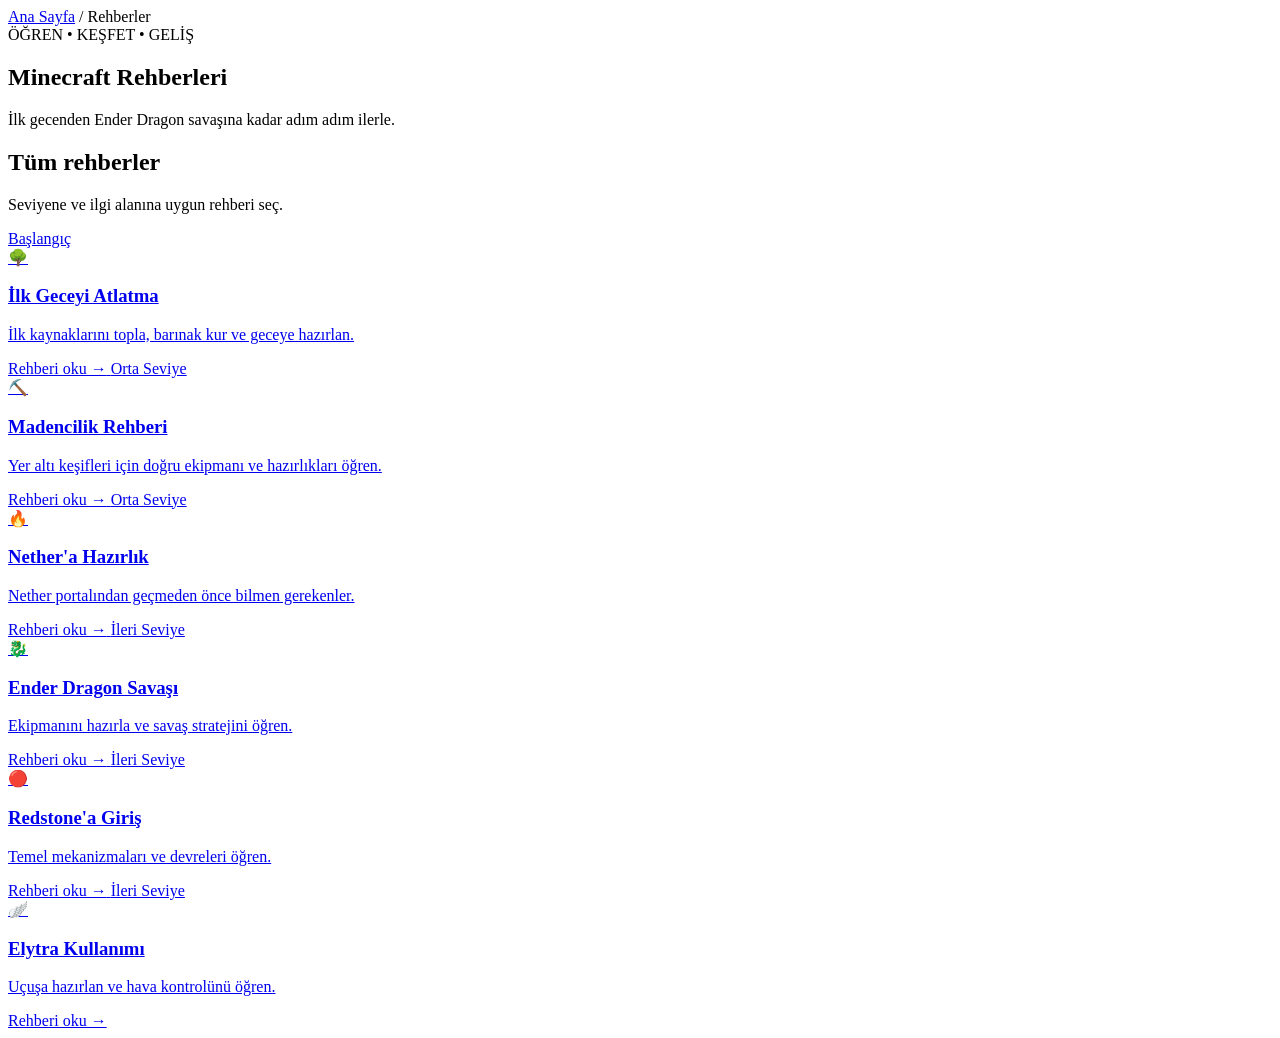
==== rehberler.html @ 572db7c0 "Create rehberler.html" ====
<!DOCTYPE html>
<html lang="tr">
<head>
    <meta charset="UTF-8">
    <meta name="viewport" content="width=device-width, initial-scale=1.0">
    <title>Minecraft Rehberleri | GameGuide</title>
    <link rel="stylesheet" href="css/style.css">
    <script src="js/script.js" defer></script>
</head>
<body data-page="guides">

<header id="site-header"></header>

<main>
    <section class="page-hero">
        <div class="container">
            <div class="breadcrumbs"><a href="index.html">Ana Sayfa</a> / Rehberler</div>
            <span class="eyebrow">ÖĞREN • KEŞFET • GELİŞ</span>
            <h1>Minecraft <span>Rehberleri</span></h1>
            <p>İlk gecenden Ender Dragon savaşına kadar adım adım ilerle.</p>
        </div>
    </section>

    <section class="section">
        <div class="container">
            <div class="section-heading">
                <div>
                    <h2>Tüm rehberler</h2>
                    <p>Seviyene ve ilgi alanına uygun rehberi seç.</p>
                </div>
            </div>

            <div class="guide-grid">
                <a class="guide-card" href="rehber-detay.html?guide=ilk-gece">
                    <span class="badge">Başlangıç</span>
                    <div class="large-icon">🌳</div>
                    <h3>İlk Geceyi Atlatma</h3>
                    <p>İlk kaynaklarını topla, barınak kur ve geceye hazırlan.</p>
                    <span class="text-link">Rehberi oku →</span>
                </a>

                <a class="guide-card" href="rehber-detay.html?guide=madencilik">
                    <span class="badge">Orta Seviye</span>
                    <div class="large-icon">⛏️</div>
                    <h3>Madencilik Rehberi</h3>
                    <p>Yer altı keşifleri için doğru ekipmanı ve hazırlıkları öğren.</p>
                    <span class="text-link">Rehberi oku →</span>
                </a>

                <a class="guide-card" href="rehber-detay.html?guide=nether">
                    <span class="badge">Orta Seviye</span>
                    <div class="large-icon">🔥</div>
                    <h3>Nether'a Hazırlık</h3>
                    <p>Nether portalından geçmeden önce bilmen gerekenler.</p>
                    <span class="text-link">Rehberi oku →</span>
                </a>

                <a class="guide-card" href="rehber-detay.html?guide=end">
                    <span class="badge">İleri Seviye</span>
                    <div class="large-icon">🐉</div>
                    <h3>Ender Dragon Savaşı</h3>
                    <p>Ekipmanını hazırla ve savaş stratejini öğren.</p>
                    <span class="text-link">Rehberi oku →</span>
                </a>

                <a class="guide-card" href="rehber-detay.html?guide=redstone">
                    <span class="badge">İleri Seviye</span>
                    <div class="large-icon">🔴</div>
                    <h3>Redstone'a Giriş</h3>
                    <p>Temel mekanizmaları ve devreleri öğren.</p>
                    <span class="text-link">Rehberi oku →</span>
                </a>

                <a class="guide-card" href="rehber-detay.html?guide=elytra">
                    <span class="badge">İleri Seviye</span>
                    <div class="large-icon">🪽</div>
                    <h3>Elytra Kullanımı</h3>
                    <p>Uçuşa hazırlan ve hava kontrolünü öğren.</p>
                    <span class="text-link">Rehberi oku →</span>
                </a>
            </div>
        </div>
    </section>
</main>

<footer id="site-footer"></footer>

</body>
</html>
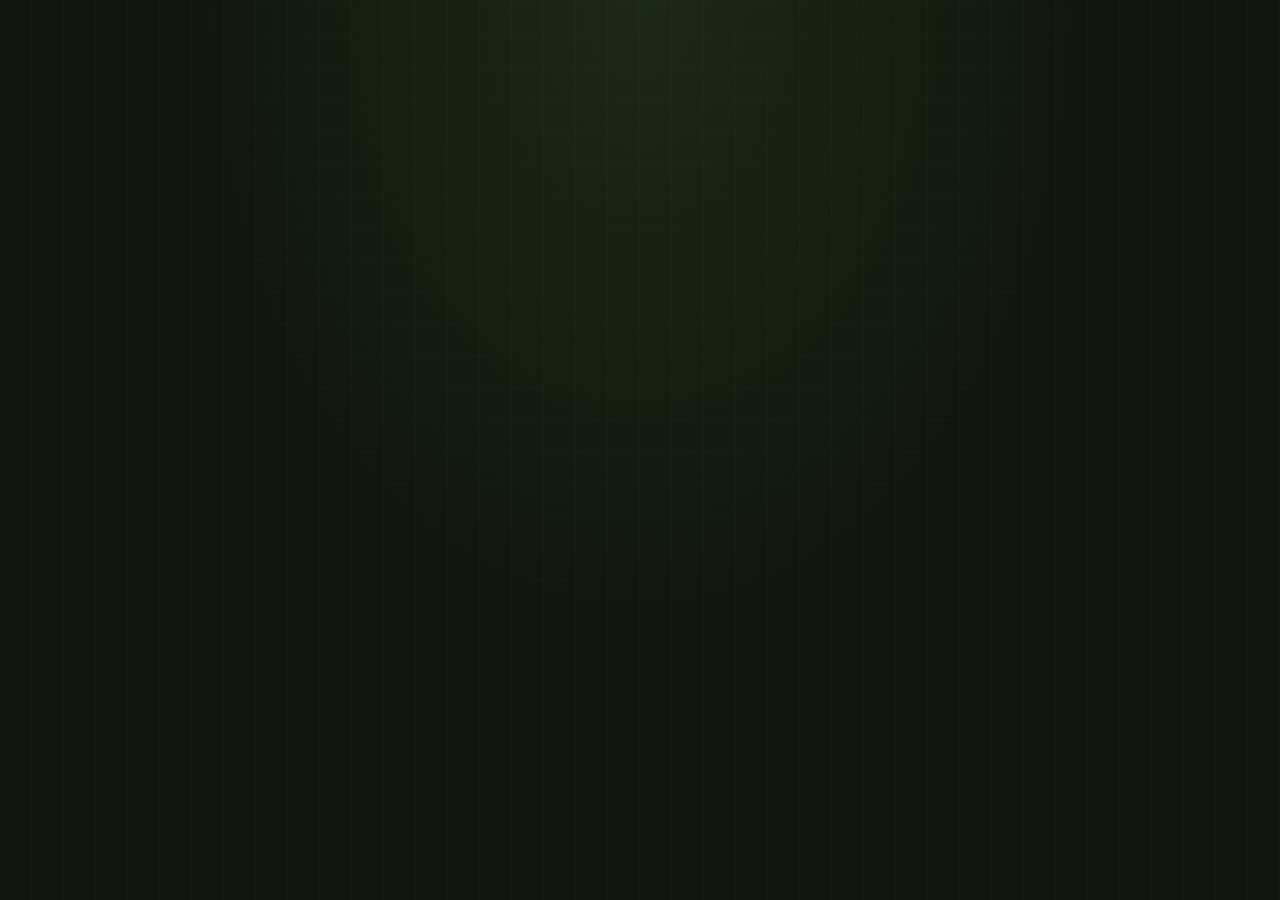
==== commit 0a4382d1: "Update rehberler.html" ====
--- a/rehberler.html
+++ b/rehberler.html
@@ -1,89 +1,1004 @@
 <!DOCTYPE html>
 <html lang="tr">
 <head>
-    <meta charset="UTF-8">
-    <meta name="viewport" content="width=device-width, initial-scale=1.0">
-    <title>Minecraft Rehberleri | GameGuide</title>
-    <link rel="stylesheet" href="css/style.css">
-    <script src="js/script.js" defer></script>
-</head>
-<body data-page="guides">
-
-<header id="site-header"></header>
+<meta charset="UTF-8">
+<meta name="viewport" content="width=device-width, initial-scale=1">
+<meta name="theme-color" content="#10170f">
+<meta name="description" content="GameGuide Minecraft bilgi merkezi. Minecraft Wiki, bloklar, eşyalar, moblar, biyomlar, rehberler ve PvP taktikleri.">
+<title>GameGuide | Minecraft Bilgi Merkezi</title>
+
+<style>
+:root {
+    --bg: #10170f;
+    --panel: #1a2418;
+    --panel2: #273624;
+    --green: #8fdf55;
+    --text: #f4f3df;
+    --muted: #c0c5a9;
+    --border: #425538;
+}
+
+* {
+    box-sizing: border-box;
+    margin: 0;
+    padding: 0;
+}
+
+html {
+    scroll-behavior: smooth;
+    scroll-padding-top: 90px;
+}
+
+body {
+    color: var(--text);
+    background-color: #11170f;
+    background-image:
+        radial-gradient(ellipse at 50% 0%, rgba(79,123,47,.18), transparent 48%),
+        repeating-linear-gradient(0deg, transparent 0 31px, rgba(167,201,131,.025) 31px 32px),
+        repeating-linear-gradient(90deg, transparent 0 31px, rgba(167,201,131,.025) 31px 32px);
+    background-attachment: fixed;
+    font-family: Arial, Helvetica, sans-serif;
+    line-height: 1.65;
+}
+
+::selection {
+    background: #8fdf55;
+    color: #172012;
+}
+
+a {
+    color: inherit;
+    text-decoration: none;
+}
+
+button,
+input {
+    font: inherit;
+}
+
+button {
+    cursor: pointer;
+}
+
+button:focus-visible,
+a:focus-visible,
+input:focus-visible,
+summary:focus-visible {
+    outline: 2px solid var(--green);
+    outline-offset: 3px;
+}
+
+.container {
+    position: relative;
+    z-index: 1;
+    width: min(1120px, 92%);
+    margin: auto;
+}
+
+/* ÜST MENÜ */
+
+header {
+    position: sticky;
+    top: 0;
+    z-index: 100;
+    background: rgba(17,24,15,.97);
+    border-bottom: 4px solid #406c2c;
+    box-shadow: 0 5px 0 rgba(0,0,0,.22);
+    backdrop-filter: blur(14px);
+}
+
+header::before {
+    content: "";
+    position: absolute;
+    top: 0;
+    left: 0;
+    right: 0;
+    height: 5px;
+    background: repeating-linear-gradient(
+        90deg,
+        #85d64b 0 24px,
+        #69b43c 24px 48px,
+        #4d8d31 48px 72px
+    );
+}
+
+.navbar {
+    min-height: 70px;
+    padding-top: 5px;
+    display: flex;
+    align-items: center;
+    justify-content: space-between;
+    gap: 18px;
+}
+
+.logo {
+    display: flex;
+    align-items: center;
+    gap: 10px;
+    font-size: 22px;
+    font-weight: 900;
+    white-space: nowrap;
+    letter-spacing: -.7px;
+    text-shadow: 2px 2px #000;
+}
+
+.logo-icon {
+    display: grid;
+    place-items: center;
+    width: 38px;
+    height: 38px;
+    color: #183016;
+    background: linear-gradient(#9de75b 30%, #5b9b35 30%);
+    border: 3px solid #d4f4a4;
+    border-radius: 2px;
+    box-shadow: inset -4px -4px #0003, 3px 3px #080d08;
+}
+
+.logo span:last-child {
+    color: var(--green);
+}
+
+.nav {
+    display: flex;
+    flex-wrap: wrap;
+    align-items: center;
+    gap: 8px;
+}
+
+.nav a {
+    padding: 8px 9px;
+    color: #d3dbbd;
+    border: 1px solid transparent;
+    font-size: 10px;
+    font-weight: 700;
+    letter-spacing: .2px;
+    text-transform: uppercase;
+    transition: .2s;
+}
+
+.nav a:hover {
+    color: #fff;
+    background: #2b4223;
+    border-color: #638d43;
+    box-shadow: inset 0 -3px var(--green);
+}
+
+.menu-button {
+    display: none;
+    padding: 8px 12px;
+    color: white;
+    background: var(--panel);
+    border: 2px solid #668c48;
+    border-radius: 2px;
+    box-shadow: 3px 3px #090d08;
+}
+
+/* ANA SAYFA */
+
+.hero {
+    position: relative;
+    isolation: isolate;
+    overflow: hidden;
+    padding: 82px 0 50px;
+    background:
+        linear-gradient(180deg, rgba(19,37,28,.54), rgba(17,23,15,.96)),
+        repeating-linear-gradient(90deg, transparent 0 47px, #77ad560d 47px 48px),
+        radial-gradient(ellipse at 18% 10%, #2c6137 0%, transparent 42%),
+        radial-gradient(ellipse at 85% 0%, #244d31 0%, transparent 42%),
+        #121a12;
+    border-bottom: 14px solid #493722;
+}
+
+.hero::before {
+    content: "";
+    position: absolute;
+    left: 0;
+    right: 0;
+    bottom: -14px;
+    height: 14px;
+    background: repeating-linear-gradient(
+        90deg,
+        #72b943 0 32px,
+        #5c9b35 32px 64px,
+        #82cc49 64px 96px
+    );
+    z-index: 2;
+}
+
+.hero::after {
+    content: "";
+    position: absolute;
+    inset: 0;
+    pointer-events: none;
+    opacity: .2;
+    background-image: radial-gradient(#a8d680 1px, transparent 1.5px);
+    background-size: 26px 26px;
+    z-index: -1;
+}
+
+.hero-layout {
+    display: grid;
+    grid-template-columns: 1.2fr .8fr;
+    gap: 36px;
+    align-items: center;
+}
+
+.eyebrow {
+    display: inline-block;
+    padding: 6px 11px;
+    margin-bottom: 16px;
+    color: #d7f5b6;
+    background: #223d23;
+    border: 2px solid #588342;
+    border-radius: 2px;
+    font-size: 10px;
+    font-weight: 800;
+    letter-spacing: 1px;
+    box-shadow: 3px 3px #0a0e09;
+}
+
+.hero h1 {
+    margin-bottom: 18px;
+    font-family: "Courier New", monospace;
+    font-size: clamp(35px, 5vw, 58px);
+    font-weight: 900;
+    line-height: 1.12;
+    letter-spacing: -2px;
+    text-shadow: 3px 3px #070b07, 5px 5px #0004;
+}
+
+.hero h1 span {
+    color: #9ee65b;
+    text-shadow: 3px 3px #253e1b;
+}
+
+.hero p {
+    max-width: 610px;
+    margin-bottom: 22px;
+    color: #d2dcc4;
+    font-size: 14px;
+}
+
+/* ARAMA */
+
+.search-box {
+    display: flex;
+    gap: 8px;
+    max-width: 580px;
+    padding: 7px;
+    background: #151c13;
+    border: 3px solid #526c40;
+    border-radius: 2px;
+    box-shadow: 5px 5px #080c07, inset 0 0 0 2px #0b100a;
+}
+
+.search-box input {
+    flex: 1;
+    min-width: 0;
+    padding: 10px;
+    color: #f9f8e9;
+    background: transparent;
+    border: 0;
+    outline: 0;
+}
+
+.search-box input::placeholder {
+    color: #98a78b;
+}
+
+.button {
+    display: inline-flex;
+    align-items: center;
+    justify-content: center;
+    padding: 9px 13px;
+    color: var(--text);
+    background: var(--panel);
+    border: 2px solid #536b43;
+    border-radius: 2px;
+    box-shadow: 3px 3px #070b06;
+    font-size: 12px;
+    font-weight: 800;
+    letter-spacing: .3px;
+    text-transform: uppercase;
+    transition: .2s;
+}
+
+.button:hover {
+    color: var(--green);
+    border-color: var(--green);
+}
+
+.button-primary {
+    color: #172410;
+    background: linear-gradient(#a5ed68, #6db63f);
+    border-color: #a1e96b;
+}
+
+.button-primary:hover {
+    color: #172410;
+    background: linear-gradient(#c3f78f, #86cf4f);
+}
+
+.hero-tags {
+    display: flex;
+    flex-wrap: wrap;
+    gap: 8px;
+    margin-top: 14px;
+}
+
+.hero-tags button {
+    padding: 5px 10px;
+    color: #d4dec7;
+    background: #182418;
+    border: 2px solid #4d6640;
+    border-radius: 2px;
+    box-shadow: 2px 2px #080d07;
+    font-size: 11px;
+}
+
+.hero-tags button:hover {
+    color: white;
+    background: #36562a;
+}
+
+.search-status {
+    min-height: 20px;
+    margin-top: 9px;
+    color: var(--green);
+    font-size: 12px;
+    font-weight: 700;
+    text-shadow: 1px 1px #080d07;
+}
+
+/* BLOK GÖRSELİ */
+
+.hero-art {
+    position: relative;
+    min-height: 230px;
+    display: grid;
+    place-items: center;
+    filter: drop-shadow(5px 7px #0004);
+}
+
+.hero-block {
+    position: relative;
+    width: 165px;
+    height: 165px;
+    display: grid;
+    place-items: center;
+    background:
+        linear-gradient(180deg, transparent 0 22%, #2f5e2259 22% 29%, transparent 29%),
+        repeating-linear-gradient(90deg, transparent 0 18px, #0002 18px 22px),
+        repeating-linear-gradient(0deg, transparent 0 18px, #ffffff0b 18px 22px),
+        linear-gradient(#74be43 0 27%, #3f7f2e 27% 34%, #8e6339 34% 100%);
+    border: 4px solid #172414;
+    border-radius: 0;
+    box-shadow:
+        inset 7px 7px #fff2,
+        inset -8px -8px #0004,
+        8px 8px #080d08,
+        0 0 60px #61a94029;
+    font-size: 74px;
+    text-shadow: 3px 3px #0006;
+    transform: rotate(-3deg);
+}
+
+.floating {
+    position: absolute;
+    padding: 10px 13px;
+    color: #e4ebd7;
+    background: #1b2719;
+    border: 2px solid #576c42;
+    border-radius: 2px;
+    box-shadow: 4px 4px #0007;
+    font-size: 11px;
+}
+
+.floating strong {
+    display: block;
+    color: #a5e76a;
+}
+
+.float-one {
+    top: 10px;
+    left: 0;
+}
+
+.float-two {
+    right: 0;
+    bottom: 10px;
+}
+    /* İSTATİSTİKLER */
+
+.stats {
+    display: grid;
+    grid-template-columns: repeat(4, 1fr);
+    gap: 15px;
+    margin-top: 28px;
+}
+
+.stat {
+    position: relative;
+    padding: 14px;
+    background: linear-gradient(135deg, #202e1d, #121a11);
+    border: 3px solid #35472c;
+    border-radius: 2px;
+    box-shadow: inset 0 0 0 2px #11170f, 4px 4px #080d07;
+}
+
+.stat::before {
+    content: "";
+    position: absolute;
+    top: 0;
+    left: 0;
+    right: 0;
+    height: 4px;
+    background: #6fae3f;
+}
+
+.stat strong {
+    display: block;
+    color: #a7ec69;
+    font-family: "Courier New", monospace;
+    font-size: 20px;
+}
+
+.stat span {
+    color: #c7d2b9;
+    font-size: 11px;
+}
+
+/* SAYFA BÖLÜMLERİ */
+
+.section {
+    position: relative;
+    padding: 39px 0;
+}
+
+.section-alt {
+    background:
+        linear-gradient(#141e12f5, #0f160ef5),
+        repeating-linear-gradient(90deg, #263322 0 24px, #1f2a1b 24px 48px);
+    border-block: 4px solid #33482a;
+}
+
+.section-heading {
+    position: relative;
+    margin-bottom: 19px;
+    padding-left: 15px;
+}
+
+.section-heading::before {
+    content: "";
+    position: absolute;
+    left: 0;
+    top: 3px;
+    bottom: 4px;
+    width: 5px;
+    background: linear-gradient(#9ce25d 0 50%, #548b34 50% 100%);
+    box-shadow: 2px 2px #080d07;
+}
+
+.kicker {
+    display: inline-block;
+    padding: 4px 7px;
+    margin-bottom: 7px;
+    color: #a8e76d;
+    background: #1d311a;
+    border: 1px solid #4e7337;
+    border-radius: 1px;
+    font-size: 10px;
+    font-weight: 900;
+    letter-spacing: 1.5px;
+}
+
+.section-heading h2 {
+    margin-bottom: 5px;
+    font-family: "Courier New", monospace;
+    font-size: clamp(23px, 3vw, 30px);
+    font-weight: 900;
+    text-shadow: 2px 2px #060906;
+}
+
+.section-heading p {
+    max-width: 780px;
+    color: #bdc9b2;
+    font-size: 13px;
+}
+
+/* AÇILIR KARTLAR */
+
+.accordion-list {
+    display: grid;
+    gap: 12px;
+}
+
+.accordion,
+.topic {
+    min-width: 0;
+    overflow: hidden;
+    background: linear-gradient(135deg, #202b1d, #161e14);
+    border: 2px solid #34452c;
+    border-radius: 2px;
+    box-shadow: 4px 4px #0005;
+    transition: border-color .2s;
+}
+
+.accordion:hover,
+.topic:hover {
+    border-color: #75a84c;
+}
+
+.accordion[open],
+.topic[open] {
+    background: #1a2717;
+    border-color: #80b74e;
+}
+
+.accordion > summary,
+.topic > summary {
+    position: relative;
+    display: flex;
+    align-items: center;
+    gap: 13px;
+    min-height: 63px;
+    padding: 13px 15px;
+    background: linear-gradient(90deg, #4c703426, transparent 65%);
+    cursor: pointer;
+    list-style: none;
+    user-select: none;
+}
+
+.accordion > summary::-webkit-details-marker,
+.topic > summary::-webkit-details-marker {
+    display: none;
+}
+
+.accordion > summary::after,
+.topic > summary::after {
+    content: "+";
+    flex-shrink: 0;
+    display: grid;
+    place-items: center;
+    width: 27px;
+    height: 27px;
+    margin-left: auto;
+    color: var(--green);
+    background: #192416;
+    border: 2px solid #476239;
+    border-radius: 1px;
+    box-shadow: 2px 2px #080d07;
+    font-size: 19px;
+    line-height: 1;
+}
+
+.accordion[open] > summary::after,
+.topic[open] > summary::after {
+    content: "−";
+    color: white;
+    background: #42662d;
+    border-color: #8dc65b;
+}
+
+.item-icon,
+.topic-icon {
+    flex-shrink: 0;
+    display: grid;
+    place-items: center;
+    width: 39px;
+    height: 39px;
+    background: linear-gradient(#72b644 0 23%, #4d862e 23% 31%, #705135 31% 100%);
+    border: 2px solid #50683d;
+    border-radius: 1px;
+    box-shadow: inset 3px 3px #fff2, inset -3px -3px #0003, 2px 2px #0a0e08;
+    font-size: 20px;
+}
+
+.summary-text {
+    min-width: 0;
+}
+
+.summary-text strong {
+    display: block;
+    color: var(--text);
+    font-size: 14px;
+}
+
+.summary-text small {
+    display: block;
+    margin-top: 3px;
+    color: #b4c1a6;
+    font-size: 11px;
+    font-weight: 400;
+}
+
+.accordion-content {
+    padding: 14px 15px 16px;
+    background: #070c0726;
+    border-top: 2px solid #33472a;
+}
+
+/* REHBER İÇERİKLERİ */
+
+.accordion-content p {
+    margin-bottom: 12px;
+    color: #d1dbc8;
+    font-size: 13px;
+}
+
+.accordion-content h3 {
+    margin: 16px 0 8px;
+    color: #a9e975;
+    font-size: 15px;
+}
+
+.accordion-content ul,
+.accordion-content ol {
+    padding-left: 23px;
+    margin: 8px 0 14px;
+    color: #d2dcc9;
+    font-size: 13px;
+}
+
+.accordion-content li {
+    margin: 5px 0;
+}
+
+.accordion-content strong {
+    color: #e9f3dc;
+}
+
+.info-box {
+    padding: 12px 14px;
+    margin: 12px 0;
+    color: #dce8d0;
+    background: #263a20;
+    border-left: 4px solid #8fdf55;
+    font-size: 12px;
+}
+
+.code-box {
+    overflow-x: auto;
+    padding: 12px;
+    margin: 12px 0;
+    color: #b7ef91;
+    background: #0b1009;
+    border: 1px solid #405638;
+    font-family: Consolas, monospace;
+    font-size: 12px;
+}
+
+.topic-grid {
+    display: grid;
+    grid-template-columns: repeat(2, minmax(0, 1fr));
+    gap: 12px;
+}
+
+.topic-content {
+    padding: 14px;
+    border-top: 2px solid #33472a;
+}
+
+.topic-content p {
+    color: #cbd6c0;
+    font-size: 13px;
+}
+
+.topic-content li {
+    margin: 5px 0;
+    color: #d2dcc9;
+    font-size: 13px;
+}
+
+/* ALT BİLGİ */
+
+footer {
+    padding: 28px 0;
+    background: #0b1009;
+    border-top: 5px solid #456532;
+    color: #aab79d;
+    font-size: 12px;
+}
+
+.footer-inner {
+    display: flex;
+    align-items: center;
+    justify-content: space-between;
+    flex-wrap: wrap;
+    gap: 14px;
+}
+
+footer strong {
+    color: #a5e76a;
+}
+
+.back-top {
+    display: inline-block;
+    padding: 7px 10px;
+    background: #1c2918;
+    border: 1px solid #4b653a;
+}
+
+/* MOBİL UYUMLULUK */
+
+@media (max-width: 850px) {
+    .hero-layout {
+        grid-template-columns: 1fr;
+    }
+
+    .hero-art {
+        min-height: 190px;
+    }
+
+    .hero-block {
+        width: 135px;
+        height: 135px;
+        font-size: 60px;
+    }
+
+    .stats {
+        grid-template-columns: repeat(2, 1fr);
+    }
+
+    .nav a {
+        font-size: 9px;
+        padding: 7px 5px;
+    }
+}
+
+@media (max-width: 600px) {
+    .navbar {
+        flex-wrap: wrap;
+        padding: 13px 0;
+    }
+
+    .logo {
+        font-size: 19px;
+    }
+
+    .menu-button {
+        display: block;
+    }
+
+    .nav {
+        display: none;
+        width: 100%;
+        flex-direction: column;
+        align-items: stretch;
+    }
+
+    .nav.open {
+        display: flex;
+    }
+
+    .nav a {
+        padding: 10px;
+        font-size: 11px;
+    }
+
+    .hero {
+        padding-top: 45px;
+    }
+
+    .hero h1 {
+        font-size: 35px;
+    }
+
+    .search-box {
+        flex-wrap: wrap;
+    }
+
+    .search-box input {
+        flex-basis: 100%;
+    }
+
+    .search-box .button {
+        flex: 1;
+    }
+
+    .stats {
+        gap: 9px;
+    }
+
+    .stat {
+        padding: 10px;
+    }
+
+    .topic-grid {
+        grid-template-columns: 1fr;
+    }
+
+    .section {
+        padding: 30px 0;
+    }
+
+    .accordion > summary,
+    .topic > summary {
+        padding: 11px;
+        gap: 9px;
+    }
+
+    .summary-text strong {
+        font-size: 12px;
+    }
+
+    .summary-text small {
+        font-size: 10px;
+    }
+
+    .item-icon,
+    .topic-icon {
+        width: 34px;
+        height: 34px;
+        font-size: 17px;
+    }
+
+    .footer-inner {
+        flex-direction: column;
+        align-items: flex-start;
+    }
+}
+    <body>
+<header>
+    <div class="container navbar">
+        <a class="logo" href="index.html">
+            <span class="logo-icon">⛏</span>
+            <span>GAME<span>GUIDE</span></span>
+        </a>
+
+        <button class="menu-button" id="menuButton" type="button">
+            ☰ Menü
+        </button>
+
+        <nav class="nav" id="mainNav">
+            <a href="index.html">Ana Sayfa</a>
+            <a href="#bloklar">Bloklar</a>
+            <a href="#esya">Eşyalar</a>
+            <a href="#moblar">Canlılar</a>
+            <a href="#biyomlar">Biyomlar</a>
+            <a href="#rehberler">Rehberler</a>
+            <a href="sunucu.html">Minecraft Sunucumuz</a>
+        </nav>
+    </div>
+</header>
 
 <main>
-    <section class="page-hero">
+    <section class="hero">
         <div class="container">
-            <div class="breadcrumbs"><a href="index.html">Ana Sayfa</a> / Rehberler</div>
-            <span class="eyebrow">ÖĞREN • KEŞFET • GELİŞ</span>
-            <h1>Minecraft <span>Rehberleri</span></h1>
-            <p>İlk gecenden Ender Dragon savaşına kadar adım adım ilerle.</p>
-        </div>
-    </section>
-
-    <section class="section">
-        <div class="container">
-            <div class="section-heading">
+            <div class="hero-layout">
                 <div>
-                    <h2>Tüm rehberler</h2>
-                    <p>Seviyene ve ilgi alanına uygun rehberi seç.</p>
+                    <span class="eyebrow">MINECRAFT BİLGİ MERKEZİ</span>
+
+                    <h1>
+                        Minecraft<br>
+                        dünyasını<br>
+                        <span>keşfet!</span>
+                    </h1>
+
+                    <p>
+                        Minecraft hakkında merak ettiğin blokları,
+                        eşyaları, canlıları, biyomları ve oyun taktiklerini
+                        keşfet. GameGuide ile macerana hazırlan!
+                    </p>
+
+                    <div class="search-box">
+                        <input
+                            id="searchInput"
+                            type="search"
+                            placeholder="Bir konu ara..."
+                            aria-label="Rehberde ara"
+                        >
+                        <button
+                            class="button button-primary"
+                            id="searchButton"
+                            type="button"
+                        >
+                            Ara
+                        </button>
+                    </div>
+
+                    <div class="hero-tags">
+                        <button type="button" data-search="blok">🧱 Bloklar</button>
+                        <button type="button" data-search="eşya">🎒 Eşyalar</button>
+                        <button type="button" data-search="mob">🐉 Canlılar</button>
+                        <button type="button" data-search="biyom">🌲 Biyomlar</button>
+                    </div>
+
+                    <div class="search-status" id="searchStatus"></div>
+                </div>
+
+                <div class="hero-art">
+                    <div class="floating float-one">
+                        <strong>GAMEGUIDE</strong>
+                        Minecraft rehberin
+                    </div>
+
+                    <div class="hero-block">⛏️</div>
+
+                    <div class="floating float-two">
+                        <strong>KEŞFET</strong>
+                        Yeni maceralara başla!
+                    </div>
                 </div>
             </div>
 
-            <div class="guide-grid">
-                <a class="guide-card" href="rehber-detay.html?guide=ilk-gece">
-                    <span class="badge">Başlangıç</span>
-                    <div class="large-icon">🌳</div>
-                    <h3>İlk Geceyi Atlatma</h3>
-                    <p>İlk kaynaklarını topla, barınak kur ve geceye hazırlan.</p>
-                    <span class="text-link">Rehberi oku →</span>
-                </a>
-
-                <a class="guide-card" href="rehber-detay.html?guide=madencilik">
-                    <span class="badge">Orta Seviye</span>
-                    <div class="large-icon">⛏️</div>
-                    <h3>Madencilik Rehberi</h3>
-                    <p>Yer altı keşifleri için doğru ekipmanı ve hazırlıkları öğren.</p>
-                    <span class="text-link">Rehberi oku →</span>
-                </a>
-
-                <a class="guide-card" href="rehber-detay.html?guide=nether">
-                    <span class="badge">Orta Seviye</span>
-                    <div class="large-icon">🔥</div>
-                    <h3>Nether'a Hazırlık</h3>
-                    <p>Nether portalından geçmeden önce bilmen gerekenler.</p>
-                    <span class="text-link">Rehberi oku →</span>
-                </a>
-
-                <a class="guide-card" href="rehber-detay.html?guide=end">
-                    <span class="badge">İleri Seviye</span>
-                    <div class="large-icon">🐉</div>
-                    <h3>Ender Dragon Savaşı</h3>
-                    <p>Ekipmanını hazırla ve savaş stratejini öğren.</p>
-                    <span class="text-link">Rehberi oku →</span>
-                </a>
-
-                <a class="guide-card" href="rehber-detay.html?guide=redstone">
-                    <span class="badge">İleri Seviye</span>
-                    <div class="large-icon">🔴</div>
-                    <h3>Redstone'a Giriş</h3>
-                    <p>Temel mekanizmaları ve devreleri öğren.</p>
-                    <span class="text-link">Rehberi oku →</span>
-                </a>
-
-                <a class="guide-card" href="rehber-detay.html?guide=elytra">
-                    <span class="badge">İleri Seviye</span>
-                    <div class="large-icon">🪽</div>
-                    <h3>Elytra Kullanımı</h3>
-                    <p>Uçuşa hazırlan ve hava kontrolünü öğren.</p>
-                    <span class="text-link">Rehberi oku →</span>
-                </a>
+            <div class="stats">
+                <div class="stat">
+                    <strong>01</strong>
+                    <span>Bloklar ve eşyalar</span>
+                </div>
+                <div class="stat">
+                    <strong>02</strong>
+                    <span>Canlılar ve biyomlar</span>
+                </div>
+                <div class="stat">
+                    <strong>03</strong>
+                    <span>Hayatta kalma rehberi</span>
+                </div>
+                <div class="stat">
+                    <strong>04</strong>
+                    <span>Savaş ve PvP taktikleri</span>
+                </div>
             </div>
         </div>
     </section>
-</main>
-
-<footer id="site-footer"></footer>
-
-</body>
-</html>
+
+    <section class="section" id="bloklar">
+        <div class="container">
+            <div class="section-heading">
+                <span class="kicker">MINECRAFT WIKI</span>
+                <h2>🧱 Bloklar ve Eşyalar</h2>
+                <p>
+                    Minecraft dünyasında kullanabileceğin blokları,
+                    araçları ve önemli eşyaları keşfet.
+                </p>
+            </div>
+
+            <div class="accordion-list">
+                <details class="accordion">
+                    <summary>
+                        <span class="item-icon">⛏️</span>
+                        <span class="summary-text">
+                            <strong>Araçlar</strong>
+                            <small>Kazma, balta, kürek ve diğer araçlar</small>
+                        </span>
+                    </summary>
+                    <div class="accordion-content">
+                        <h3>Temel araçlar</h3>
+                        <ul>
+                            <li><strong>Kazma:</strong> Taş ve maden gibi blokları kazmak için kullanılır.</li>
+                            <li><strong>Balta:</strong> Odun ve ahşap blokları hızlıca kırmaya yarar.</li>
+                            <li><strong>Kürek:</strong> Toprak, kum ve çakıl gibi blokları kazmayı kolaylaştırır.</li>
+                            <li><strong>Çapa:</strong> Tarım arazisi hazırlamak için kullanılır.</li>
+                        </ul>
+                        <div class="info-box">
+                            İpucu: Kıracağın bloğa uygun aracı seçmek,
+                            kaynak toplama süresini azaltır.
+                        </div>
+                    </div>
+                </details>
+
+                <details class="accordion">
+                    <summary>
+                        <span class="item-icon">💎</span>
+                        <span class="summary-text">
+                            <strong>Madenler ve değerli kaynaklar</strong>
+                            <small>Kömür, demir, altın, elmas ve zümrüt</small>
+                        </span>
+                    </summary>
+                    <div class="accordion-content">
+                        <h3>Madenler</h3>
+                        <ul>
+                            <li><strong>Kömür:</strong> Meşale üretmek ve fırınlarda yakıt olarak kullanmak için idealdir.</li>
+                            <li><strong>Demir:</strong> Araç, zırh ve çeşitli eşyaların üretiminde kullanılır.</li>
+                            <li><strong>Altın:</strong> Çeşitli eşyalar ve Piglinlerle takas için kullanılır.</li>
+                            <li><strong>Elmas:</strong> Güçlü araçlar ve zırhlar üretmekte kullanılır.</li>
+                            <li><strong>Zümrüt:</strong> Köylülerle ticaret yaparken kullanılır.</li>
+                        </ul>
+                    </div>
+                </details>
+            </div>
+        </div>
+    </section>
+
+    <!-- DEVAMI SONRAKİ PARÇADA -->
